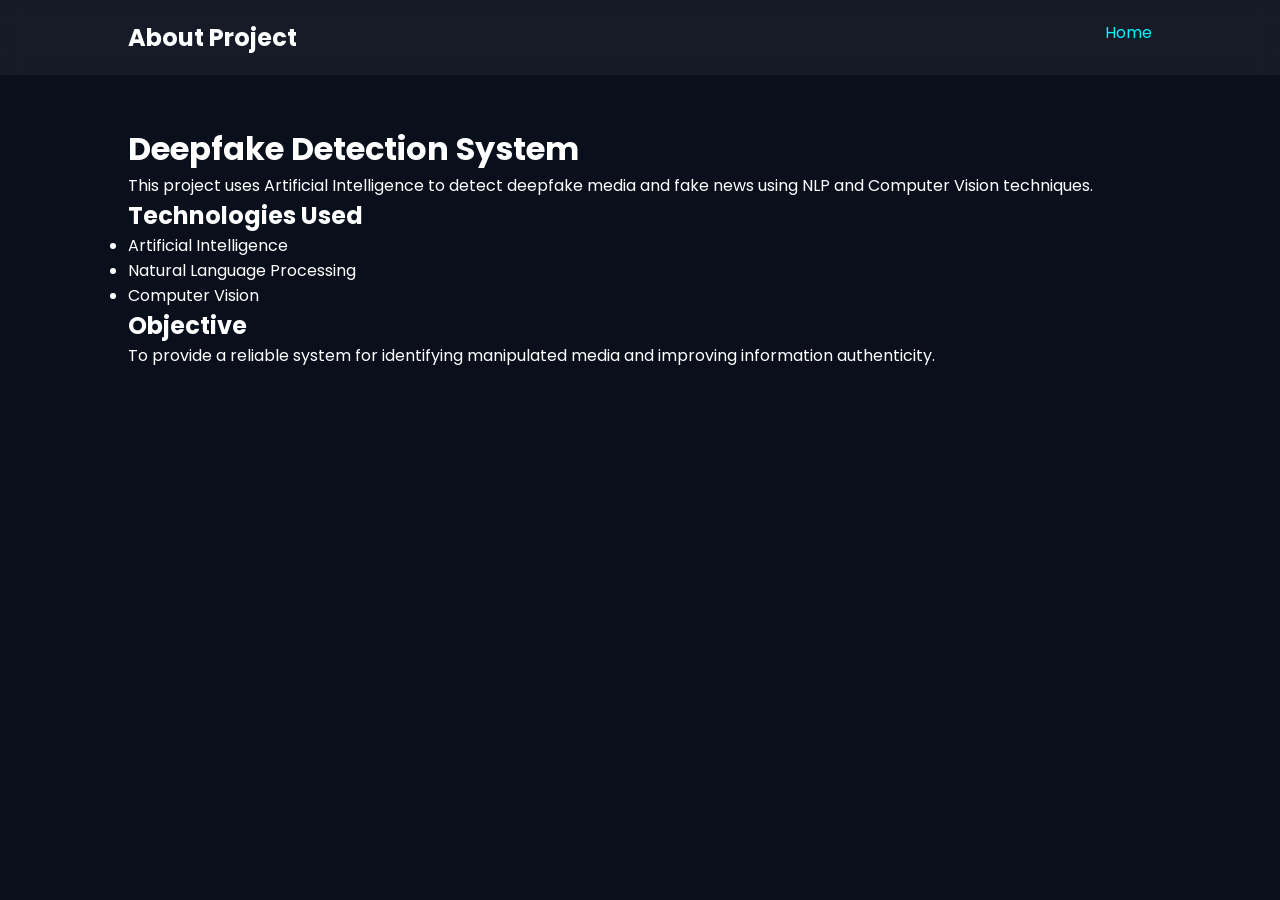
==== frontend/about.html @ 659b1496 "frontend files" ====
<!DOCTYPE html>
<html>
<head>
  <title>About</title>
  <link rel="stylesheet" href="style.css">
</head>
<body>

<div class="navbar">
  <h2>About Project</h2>
  <a href="index.html">Home</a>
</div>

<div class="container">
  <h1>Deepfake Detection System</h1>
  <p>
    This project uses Artificial Intelligence to detect deepfake media
    and fake news using NLP and Computer Vision techniques.
  </p>

  <h2>Technologies Used</h2>
  <ul>
    <li>Artificial Intelligence</li>
    <li>Natural Language Processing</li>
    <li>Computer Vision</li>
  </ul>

  <h2>Objective</h2>
  <p>
    To provide a reliable system for identifying manipulated media
    and improving information authenticity.
  </p>
</div>

</body>
</html>
---- frontend/style.css ----
@import url('https://fonts.googleapis.com/css2?family=Poppins:wght@300;400;600&display=swap');

* {
  margin: 0;
  padding: 0;
  box-sizing: border-box;
  font-family: 'Poppins', sans-serif;
}

body {
  background: #0a0f1c;
  color: #fff;
}

/* NAVBAR */
.navbar {
  display: flex;
  justify-content: space-between;
  padding: 20px 10%;
  background: rgba(255,255,255,0.05);
  backdrop-filter: blur(10px);
}

.navbar a {
  color: #00f7ff;
  text-decoration: none;
  margin-left: 20px;
}

/* HERO */
.hero {
  text-align: center;
  padding: 100px 20px;
}

.hero h1 {
  font-size: 3rem;
  color: #00f7ff;
}

.hero p {
  margin-top: 15px;
  color: #ccc;
}

.btn {
  margin-top: 25px;
  padding: 12px 25px;
  border-radius: 10px;
  border: none;
  background: linear-gradient(45deg, #00f7ff, #00ff9d);
  color: #000;
  font-weight: 600;
  cursor: pointer;
  transition: 0.3s;
}

.btn:hover {
  box-shadow: 0 0 20px #00f7ff;
}

/* CARDS */
.container {
  padding: 50px 10%;
}

.cards {
  display: flex;
  gap: 20px;
}

.card {
  flex: 1;
  padding: 25px;
  border-radius: 15px;
  background: rgba(255,255,255,0.05);
  backdrop-filter: blur(12px);
  box-shadow: 0 0 20px rgba(0,255,255,0.1);
}

.card h3 {
  color: #00ffcc;
}

/* DASHBOARD */
.input-box {
  display: flex;
  gap: 10px;
}

input {
  flex: 1;
  padding: 12px;
  border-radius: 10px;
  border: none;
  outline: none;
}

.results {
  display: flex;
  gap: 20px;
  margin-top: 30px;
}

.result-card {
  flex: 1;
  padding: 20px;
  border-radius: 12px;
  background: rgba(255,255,255,0.05);
  text-align: center;
}

.green { color: #00ff9d; }
.yellow { color: #ffd700; }
.red { color: #ff4d4d; }

/* FOOTER */
footer {
  text-align: center;
  padding: 20px;
  margin-top: 50px;
  color: #777;
}
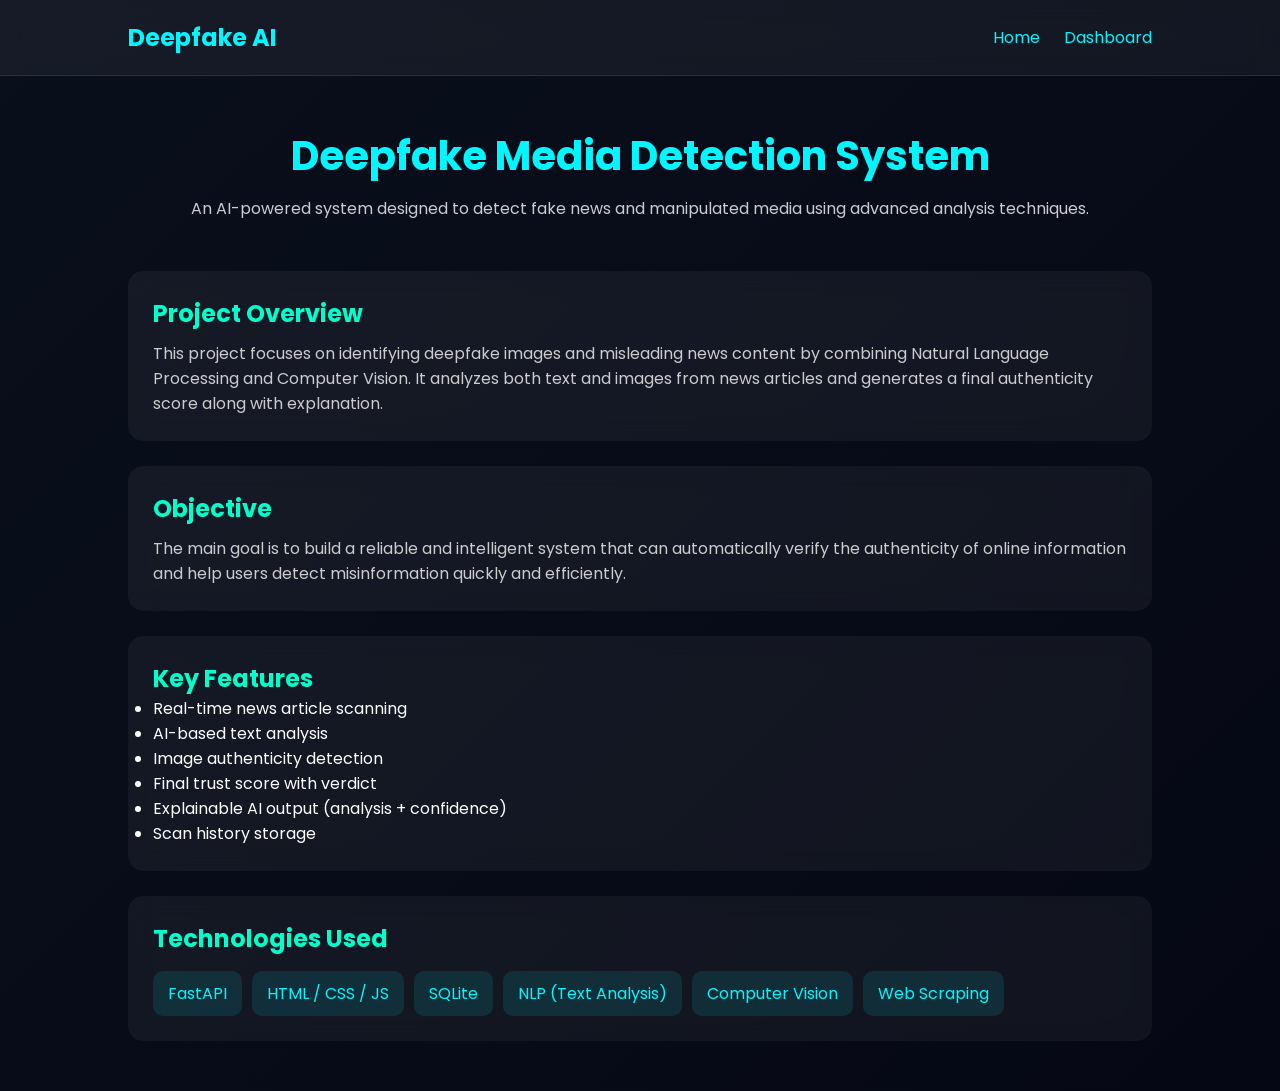
==== commit 75534550: "frontend files" ====
--- a/frontend/about.html
+++ b/frontend/about.html
@@ -1,35 +1,81 @@
 <!DOCTYPE html>
 <html>
 <head>
-  <title>About</title>
+  <title>About Project</title>
   <link rel="stylesheet" href="style.css">
 </head>
+
 <body>
 
+<!-- NAVBAR -->
 <div class="navbar">
-  <h2>About Project</h2>
-  <a href="index.html">Home</a>
+  <h2>Deepfake AI</h2>
+  <div>
+    <a href="index.html">Home</a>
+    <a href="dashboard.html">Dashboard</a>
+  </div>
 </div>
 
 <div class="container">
-  <h1>Deepfake Detection System</h1>
-  <p>
-    This project uses Artificial Intelligence to detect deepfake media
-    and fake news using NLP and Computer Vision techniques.
-  </p>
 
-  <h2>Technologies Used</h2>
-  <ul>
-    <li>Artificial Intelligence</li>
-    <li>Natural Language Processing</li>
-    <li>Computer Vision</li>
-  </ul>
+  <!-- TITLE -->
+  <div class="about-header">
+    <h1>Deepfake Media Detection System</h1>
+    <p>
+      An AI-powered system designed to detect fake news and manipulated media
+      using advanced analysis techniques.
+    </p>
+  </div>
 
-  <h2>Objective</h2>
-  <p>
-    To provide a reliable system for identifying manipulated media
-    and improving information authenticity.
-  </p>
+  <!-- DESCRIPTION -->
+  <div class="about-card">
+    <h2>Project Overview</h2>
+    <p>
+      This project focuses on identifying deepfake images and misleading news
+      content by combining Natural Language Processing and Computer Vision.
+      It analyzes both text and images from news articles and generates a
+      final authenticity score along with explanation.
+    </p>
+  </div>
+
+  <!-- OBJECTIVE -->
+  <div class="about-card">
+    <h2>Objective</h2>
+    <p>
+      The main goal is to build a reliable and intelligent system that can
+      automatically verify the authenticity of online information and help
+      users detect misinformation quickly and efficiently.
+    </p>
+  </div>
+
+  <!-- FEATURES -->
+  <div class="about-card">
+    <h2>Key Features</h2>
+    <ul>
+      <li>Real-time news article scanning</li>
+      <li>AI-based text analysis</li>
+      <li>Image authenticity detection</li>
+      <li>Final trust score with verdict</li>
+      <li>Explainable AI output (analysis + confidence)</li>
+      <li>Scan history storage</li>
+    </ul>
+  </div>
+
+  <!-- TECH STACK -->
+  <div class="about-card">
+    <h2>Technologies Used</h2>
+
+    <div class="tech-grid">
+      <div class="tech-box">FastAPI</div>
+      <div class="tech-box">HTML / CSS / JS</div>
+      <div class="tech-box">SQLite</div>
+      <div class="tech-box">NLP (Text Analysis)</div>
+      <div class="tech-box">Computer Vision</div>
+      <div class="tech-box">Web Scraping</div>
+    </div>
+
+  </div>
+
 </div>
 
 </body>
--- a/frontend/style.css
+++ b/frontend/style.css
@@ -1,24 +1,36 @@
 @import url('https://fonts.googleapis.com/css2?family=Poppins:wght@300;400;600&display=swap');
 
+/* ========================= */
+/* 🔹 GLOBAL */
+/* ========================= */
 * {
   margin: 0;
   padding: 0;
   box-sizing: border-box;
   font-family: 'Poppins', sans-serif;
+  transition: all 0.2s ease-in-out;
 }
 
 body {
-  background: #0a0f1c;
+  background: linear-gradient(135deg, #0a0f1c, #050814);
   color: #fff;
 }
 
-/* NAVBAR */
+/* ========================= */
+/* 🔷 NAVBAR */
+/* ========================= */
 .navbar {
   display: flex;
   justify-content: space-between;
+  align-items: center;
   padding: 20px 10%;
   background: rgba(255,255,255,0.05);
-  backdrop-filter: blur(10px);
+  backdrop-filter: blur(12px);
+  border-bottom: 1px solid rgba(255,255,255,0.1);
+}
+
+.navbar h2 {
+  color: #00f7ff;
 }
 
 .navbar a {
@@ -27,26 +39,38 @@
   margin-left: 20px;
 }
 
-/* HERO */
+.navbar a:hover {
+  color: #00ff9d;
+}
+
+/* ========================= */
+/* 🔥 HOME PAGE */
+/* ========================= */
+
+/* 🔥 HOME PAGE ONLY */
+
 .hero {
   text-align: center;
-  padding: 100px 20px;
+  padding: 120px 20px;
 }
 
 .hero h1 {
-  font-size: 3rem;
-  color: #00f7ff;
+  font-size: 3.2rem;
+  color: #00f7ff;
+  line-height: 1.2;
 }
 
 .hero p {
   margin-top: 15px;
   color: #ccc;
-}
-
+  font-size: 1.1rem;
+}
+
+/* 🚀 BUTTON */
 .btn {
   margin-top: 25px;
-  padding: 12px 25px;
-  border-radius: 10px;
+  padding: 12px 30px;
+  border-radius: 12px;
   border: none;
   background: linear-gradient(45deg, #00f7ff, #00ff9d);
   color: #000;
@@ -56,68 +80,313 @@
 }
 
 .btn:hover {
-  box-shadow: 0 0 20px #00f7ff;
-}
-
-/* CARDS */
+  box-shadow: 0 0 25px #00f7ff;
+  transform: scale(1.05);
+}
+
+/* 🔷 FEATURE CARDS SECTION */
+.cards {
+  display: flex;
+  justify-content: center;
+  gap: 25px;
+  margin-top: 60px;
+  flex-wrap: wrap;
+}
+
+.card {
+  flex: 1;
+  min-width: 250px;
+  max-width: 320px;
+  padding: 25px;
+  border-radius: 15px;
+  background: rgba(255,255,255,0.05);
+  backdrop-filter: blur(12px);
+  box-shadow: 0 0 20px rgba(0,255,255,0.1);
+  transition: 0.3s;
+}
+
+.card:hover {
+  transform: translateY(-8px);
+  box-shadow: 0 0 30px rgba(0,255,255,0.25);
+}
+
+.card h3 {
+  color: #00ffcc;
+  margin-bottom: 10px;
+}
+
+.card p {
+  color: #ccc;
+  font-size: 0.95rem;
+}
+
+/* 📱 RESPONSIVE */
+@media (max-width: 900px) {
+  .hero h1 {
+    font-size: 2.3rem;
+  }
+
+  .cards {
+    flex-direction: column;
+    align-items: center;
+  }
+}
+/* ========================= */
+/* 📊 DASHBOARD */
+/* ========================= */
+
 .container {
   padding: 50px 10%;
 }
 
-.cards {
-  display: flex;
-  gap: 20px;
-}
-
-.card {
-  flex: 1;
-  padding: 25px;
-  border-radius: 15px;
-  background: rgba(255,255,255,0.05);
-  backdrop-filter: blur(12px);
-  box-shadow: 0 0 20px rgba(0,255,255,0.1);
-}
-
-.card h3 {
-  color: #00ffcc;
-}
-
-/* DASHBOARD */
+/* INPUT */
 .input-box {
   display: flex;
   gap: 10px;
+  margin-bottom: 20px;
 }
 
 input {
   flex: 1;
   padding: 12px;
-  border-radius: 10px;
+  border-radius: 12px;
   border: none;
   outline: none;
-}
-
+  background: rgba(255,255,255,0.08);
+  color: #fff;
+}
+
+input::placeholder {
+  color: #aaa;
+}
+
+/* RESULT CARDS */
 .results {
   display: flex;
   gap: 20px;
-  margin-top: 30px;
+  margin-top: 20px;
+  flex-wrap: wrap;
 }
 
 .result-card {
   flex: 1;
+  min-width: 180px;
   padding: 20px;
-  border-radius: 12px;
-  background: rgba(255,255,255,0.05);
+  border-radius: 15px;
+  background: rgba(255,255,255,0.05);
+  backdrop-filter: blur(12px);
   text-align: center;
-}
-
-.green { color: #00ff9d; }
-.yellow { color: #ffd700; }
-.red { color: #ff4d4d; }
-
-/* FOOTER */
-footer {
+  border: 1px solid rgba(255,255,255,0.08);
+}
+
+.result-card:hover {
+  transform: translateY(-6px) scale(1.03);
+  box-shadow: 0 0 30px rgba(0,255,255,0.3);
+}
+
+.result-card h3 {
+  color: #00ffcc;
+}
+
+.result-card p {
+  font-size: 1.4rem;
+  font-weight: bold;
+}
+
+/* VERDICT */
+.verdict {
+  font-size: 1.5rem;
+  font-weight: bold;
+  text-shadow: 0 0 10px rgba(0,255,255,0.6);
+}
+
+/* ANALYSIS */
+.analysis-box {
+  margin-top: 40px;
+  padding: 25px;
+  border-radius: 15px;
+  background: rgba(255,255,255,0.05);
+  backdrop-filter: blur(12px);
+  box-shadow: 0 0 20px rgba(0,255,255,0.1);
+}
+
+.analysis-box h2 {
+  color: #00f7ff;
+}
+
+.analysis-box p {
+  color: #ddd;
+  line-height: 1.6;
+}
+
+/* CONFIDENCE */
+.progress-bar {
+  width: 100%;
+  height: 10px;
+  background: #222;
+  border-radius: 10px;
+  margin-top: 10px;
+  overflow: hidden;
+}
+
+#bar {
+  height: 100%;
+  width: 0%;
+  background: linear-gradient(90deg, #00f7ff, #00ff9d);
+}
+
+/* KEYWORDS */
+.keywords {
+  margin-top: 15px;
+  display: flex;
+  flex-wrap: wrap;
+  gap: 10px;
+}
+
+.keywords p {
+  background: rgba(255,255,255,0.06);
+  padding: 8px 12px;
+  border-radius: 8px;
+  color: #ccc;
+}
+
+.keywords span {
+  color: #00ffcc;
+  font-weight: bold;
+}
+
+/* TABLE */
+.history-title {
+  margin-top: 50px;
+  color: #00f7ff;
+}
+
+.history-table {
+  width: 100%;
+  border-collapse: collapse;
+  margin-top: 15px;
+}
+
+.history-table th,
+.history-table td {
+  padding: 12px;
   text-align: center;
-  padding: 20px;
-  margin-top: 50px;
-  color: #777;
+}
+
+.history-table th {
+  background: rgba(255,255,255,0.08);
+  color: #00ffcc;
+}
+
+.history-table td {
+  color: #ccc;
+}
+
+.history-table tr:hover {
+  background: rgba(255,255,255,0.05);
+}
+
+/* ========================= */
+/* 📦 ABOUT PAGE */
+/* ========================= */
+
+.about-container {
+  padding: 80px 10%;
+}
+
+.about-header {
+  text-align: center;
+  margin-bottom: 50px;
+}
+
+.about-header h1 {
+  font-size: 2.5rem;
+  color: #00f7ff;
+}
+
+.about-header p {
+  color: #ccc;
+  margin-top: 10px;
+}
+
+.about-card {
+  margin-top: 25px;
+  padding: 25px;
+  border-radius: 15px;
+  background: rgba(255,255,255,0.05);
+  backdrop-filter: blur(12px);
+}
+
+.about-card h2 {
+  color: #00ffcc;
+}
+
+.about-card p {
+  color: #ccc;
+  margin-top: 10px;
+}
+
+.tech-grid {
+  display: flex;
+  flex-wrap: wrap;
+  gap: 10px;
+  margin-top: 15px;
+}
+
+.tech-box {
+  padding: 10px 15px;
+  border-radius: 10px;
+  background: rgba(0,255,255,0.1);
+  color: #00f7ff;
+}
+
+.tech-box:hover {
+  background: #00f7ff;
+  color: #000;
+}
+
+/* ========================= */
+/* 📱 RESPONSIVE */
+/* ========================= */
+@media (max-width: 900px) {
+  .hero {
+    padding: 100px 20px;
+  }
+
+  .hero-text h1 {
+    font-size: 2.2rem;
+  }
+
+  .features-section {
+    flex-direction: column;
+    align-items: center;
+  }
+
+  .results {
+    flex-direction: column;
+  }
+
+  .input-box {
+    flex-direction: column;
+  }
+
+  .keywords {
+    flex-direction: column;
+  }
+}
+
+/* ========================= */
+/* 🌟 SCROLLBAR */
+/* ========================= */
+::-webkit-scrollbar {
+  width: 8px;
+}
+
+::-webkit-scrollbar-thumb {
+  background: #00f7ff;
+  border-radius: 10px;
+}
+
+::-webkit-scrollbar-track {
+  background: #111;
 }
